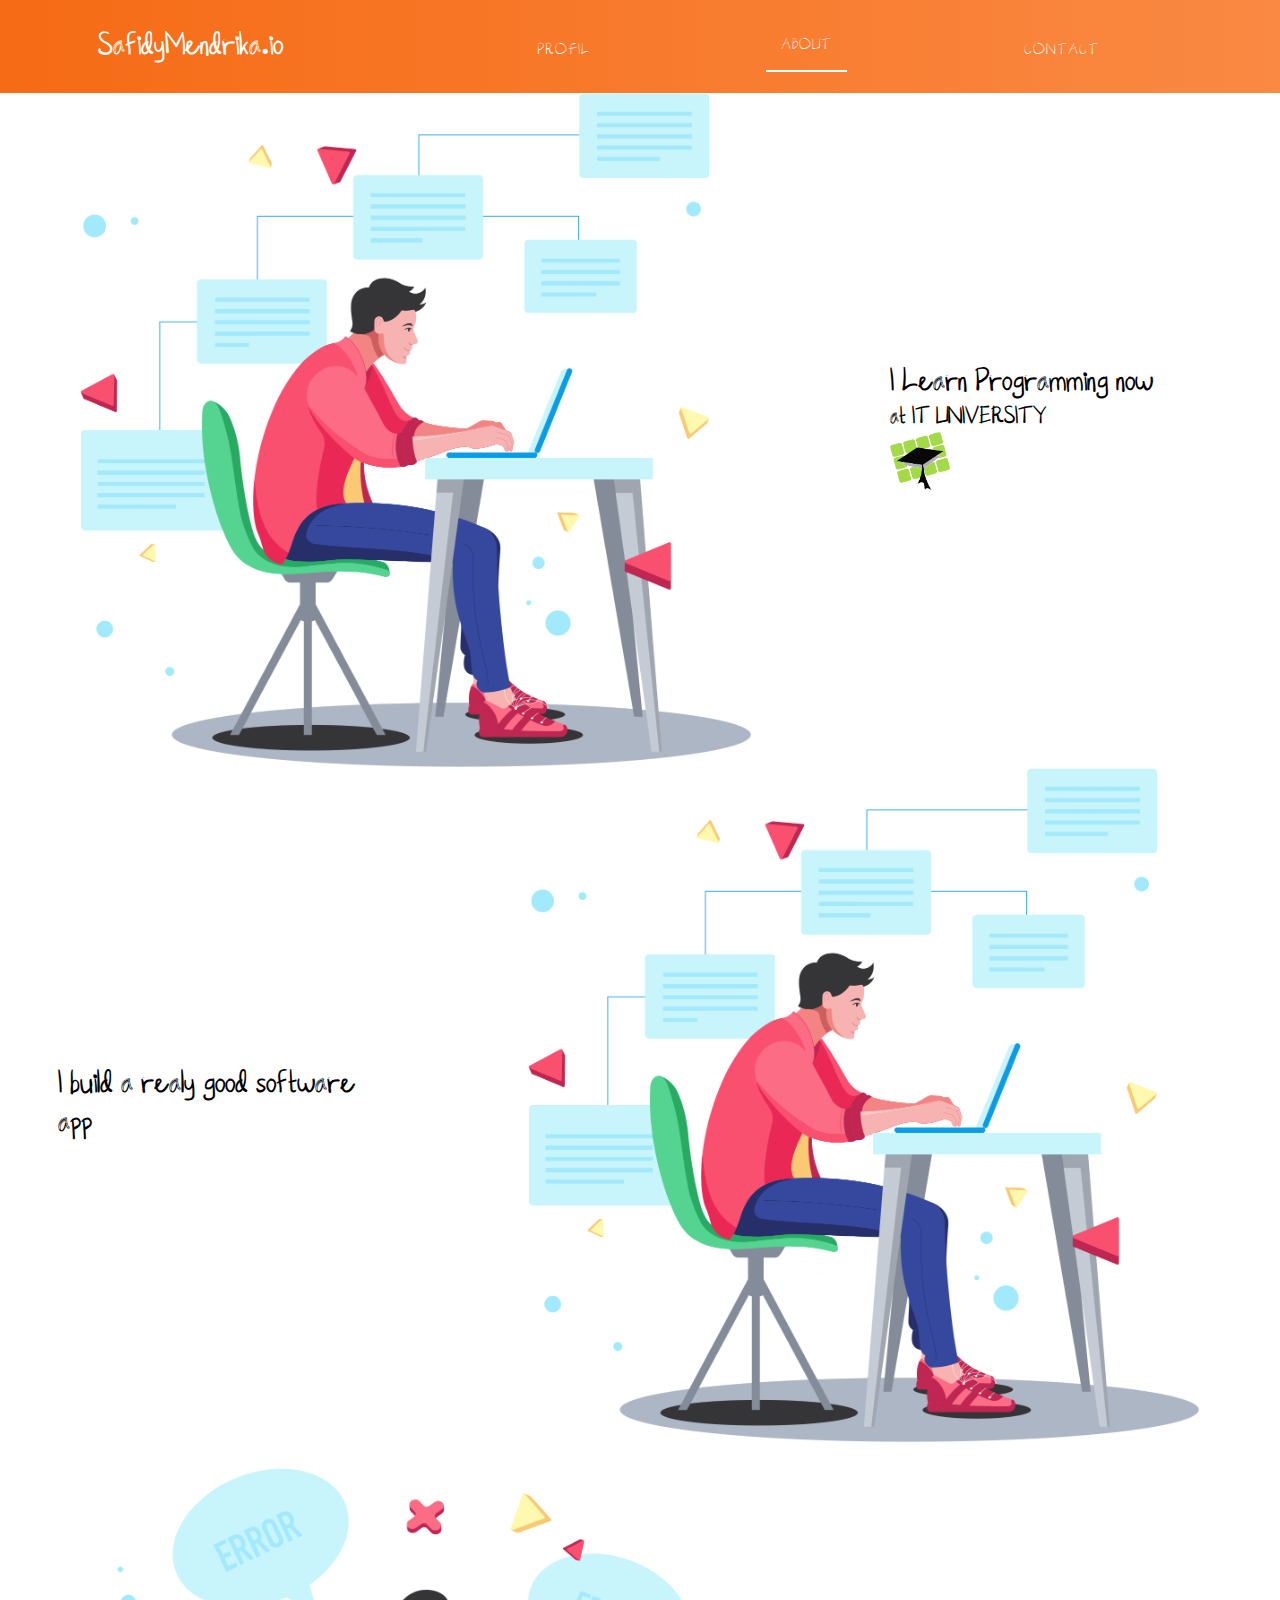
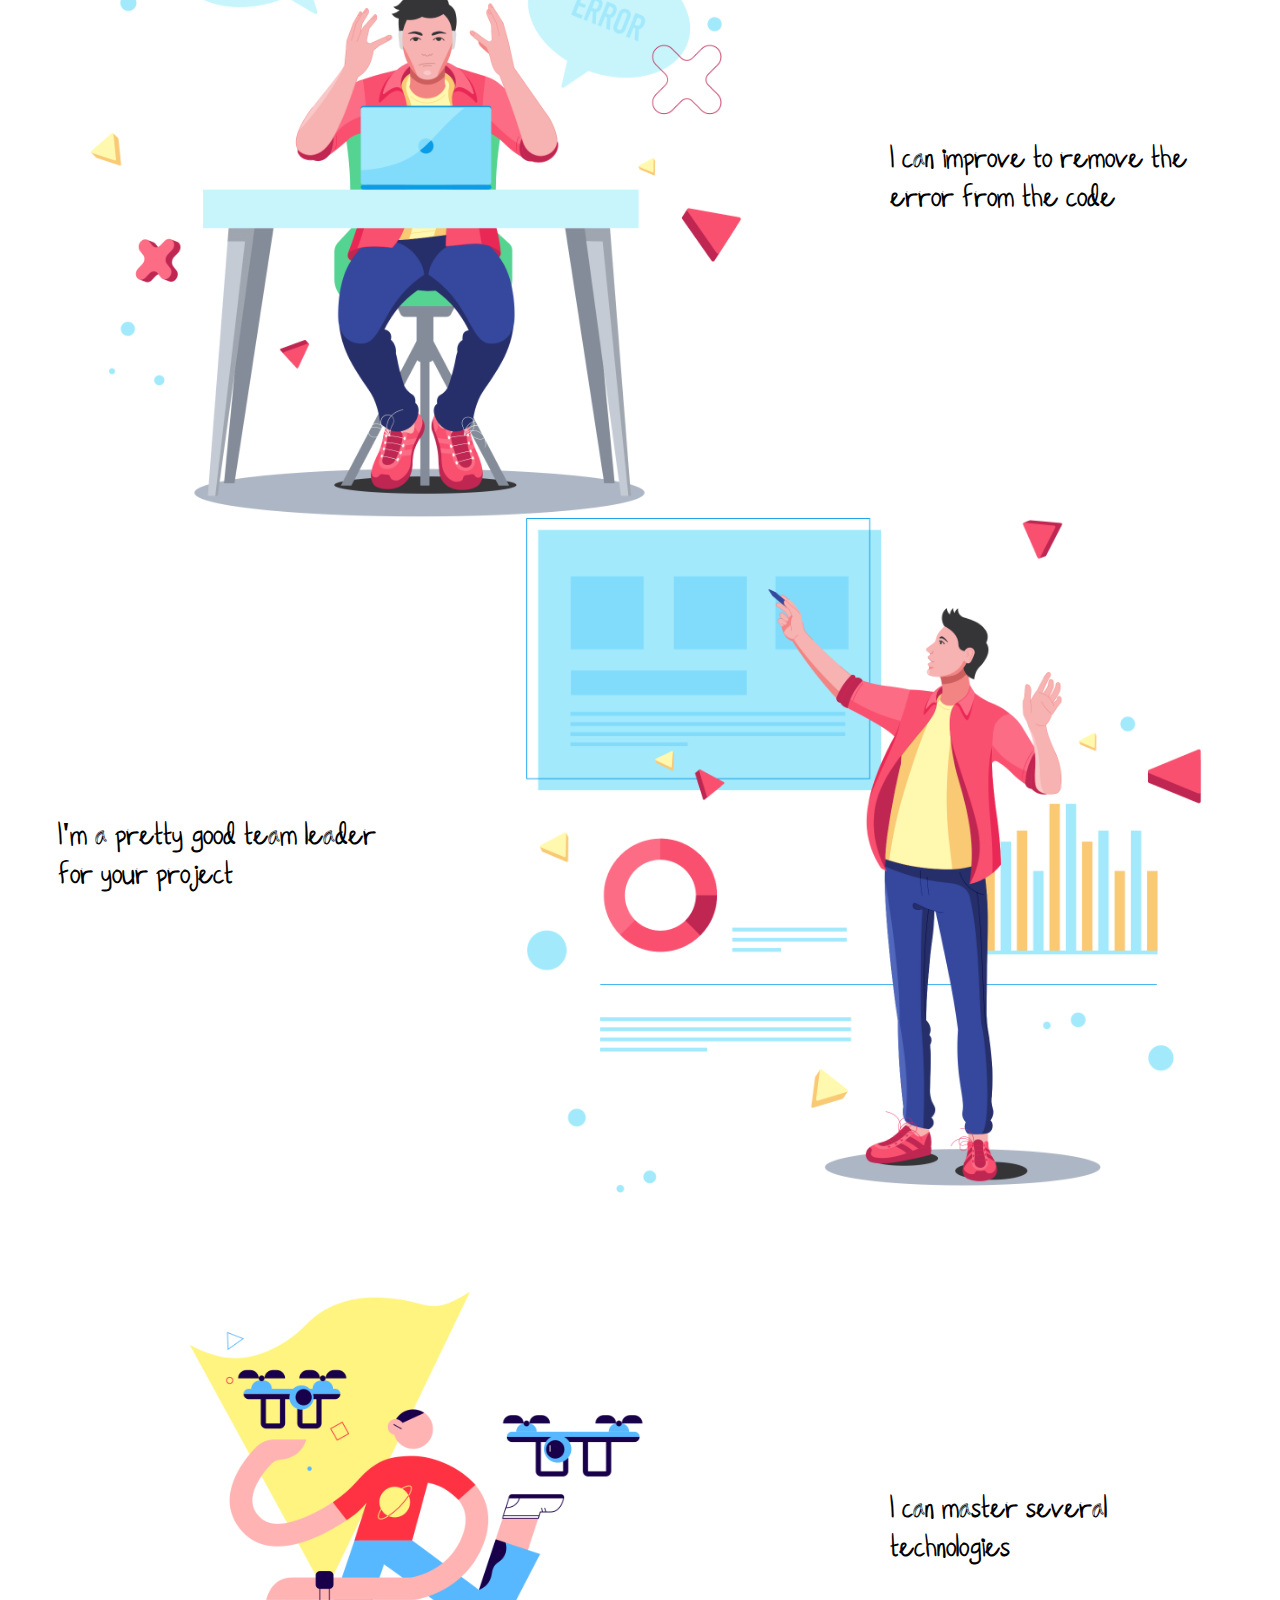
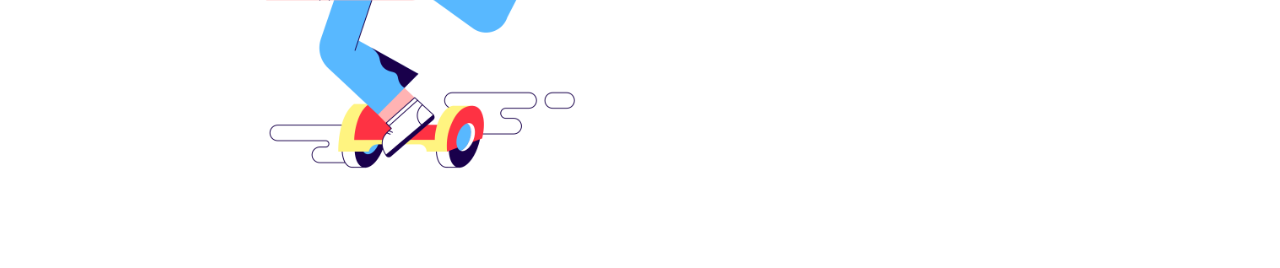
==== pages/about.html @ 763950fd "coucou" ====
<!DOCTYPE html>
<html lang="en">
  <head>
    <meta charset="UTF-8" />
    <meta http-equiv="X-UA-Compatible" content="IE=edge" />
    <meta name="viewport" content="width=device-width, initial-scale=1.0" />
    <link rel="stylesheet" href="../assets/css/head.css" />
    <link rel="stylesheet" href="../assets/css/about.css" />
    <title>SafidyMendrika.io</title>
  </head>
  <body>
    <div class="body">
      <div class="hidden-header">s</div>
      <header>
        <div><h1>SafidyMendrika.io</h1></div>
        <span class="hamburger"></span>
        <nav>
          <div class="nav-items">profil</div>
          <div class="nav-items">about</div>
          <div class="nav-items">contact</div>
        </nav>
      </header>
      <main>
        <div class="element">
          <div class="image-container">
            <img src="../assets/images/Сoding.png" />
          </div>
          <div class="text-container">
            <div>
              <h1>I Learn Programming now</h1>
              <h2>at IT UNIVERSITY</h2>
              <img src="../assets/images/itu.png" alt="" />
            </div>
          </div>
        </div>
        <div class="element">
          <div class="text-container">
            <h1>I build a realy good software app</h1>
          </div>
          <div class="image-container">
            <img src="../assets/images/Сoding.png" />
          </div>
        </div>
        <div class="element">
          <div class="image-container">
            <img src="../assets/images/Error.png" />
          </div>
          <div class="text-container">
            <h1>I can improve to remove the error from the code</h1>
          </div>
        </div>
        <div class="element">
          <div class="text-container">
            <h1>I'm a pretty good team leader for your project</h1>
          </div>
          <div class="image-container">
            <img src="../assets/images/Data.png" />
          </div>
        </div>
        <div class="element">
          <div class="image-container">
            <img src="../assets/images/technologies.png" />
          </div>
          <div class="text-container">
            <h1>I can master several technologies</h1>
          </div>
        </div>
      </main>
      <footer></footer>
    </div>
    <script src="../assets/js/nav-trick.js"></script>
  </body>
</html>
---- assets/css/head.css ----
:root {
  --orange: #f66b15;
  --lower-orange: #fa8943;
}
@font-face {
  font-family: "ChmasFont";
  src: url("../font/Christmas\ Gladness.ttf");
}
@font-face {
  font-family: "bedda";
  src: url("../font/Bedda.ttf");
}

* {
  margin: 0;
  padding: 0;
  box-sizing: border-box;
}
.hidden-header {
  width: 100%;
  height: 100px;
  padding: 1%;
  display: none;
  transition: 1s;
}
.hidden-header.active {
  display: block;
}
header {
  width: 100%;
  padding: 1%;
  font-family: "ChmasFont";
  display: flex;
  align-items: center;
  justify-content: space-around;
  background-image: linear-gradient(
    to right,
    var(--orange),
    var(--lower-orange)
  );
  color: #fff;
  z-index: 2;
}
header.scrolled {
  position: fixed;
  top: 0px;
}
header div {
  padding: 1%;
}
nav {
  display: flex;
  width: 60%;
  justify-content: space-around;
  align-items: center;
  z-index: 5;
}
nav div {
  width: 20%;
  width: fit-content;
  height: fit-content;
  text-transform: uppercase;
  letter-spacing: 1px;
  padding: 2%;
  padding-bottom: 1%;
  cursor: pointer;
  transition: 1s;
}
nav div:hover {
  border-bottom: 2px solid;
  padding-bottom: 2%;
}
nav div.active {
  border-bottom: 2px solid;
  padding-bottom: 2%;
}
.hamburger::before {
  content: "";
  position: absolute;
  width: 50px;
  height: 5px;
  border-radius: 5px;
  background-color: #fff;
  transition: 1s;
  top: 15px;
}
.hamburger::after {
  content: "";
  position: absolute;
  width: 50px;
  height: 5px;
  transition: 1s;
  border-radius: 5px;
  top: -15px;
  background-color: #fff;
}

.hamburger {
  position: relative;
  width: 50px;
  height: 5px;
  border-radius: 5px;
  background-color: #fff;
  transition: 0.5s;
  display: none;
}
@media screen and (max-width: 700px) {
  .hamburger {
    display: block;
  }
  .hamburger.active {
    background: none;
  }
  .hamburger.hamburger.active::after {
    top: 0px;
    transform: rotate(45deg);
  }
  .hamburger.hamburger.active::before {
    transform: rotate(-45deg);
    top: 0px;
  }
  nav {
    position: fixed;
    width: 100%;
    overflow: hidden;
    right: -1000px;
    padding: 1%;
    transition: 1s;
    color: #000;
    opacity: 0;
    top: 72px;
  }
  nav.active {
    opacity: 1;
    height: fit-content;
    right: 0px;
  }
}
---- assets/css/about.css ----
* {
  font-family: "bedda";
}
.element {
  width: 100%;
  height: 75vh;
  display: flex;
  justify-content: space-around;
}
.image-container {
  width: 60%;
  height: 100%;
  display: flex;
  justify-content: center;
}
.image-container img {
  height: 100%;
}
.text-container {
  width: 30%;
  height: 100%;
  display: flex;
  align-items: center;
  padding: 2%;
}
.text-container img {
  width: 60px;
}
.first-element .text-container > div {
  display: flex;
  flex-direction: column;
  align-items: center;
}
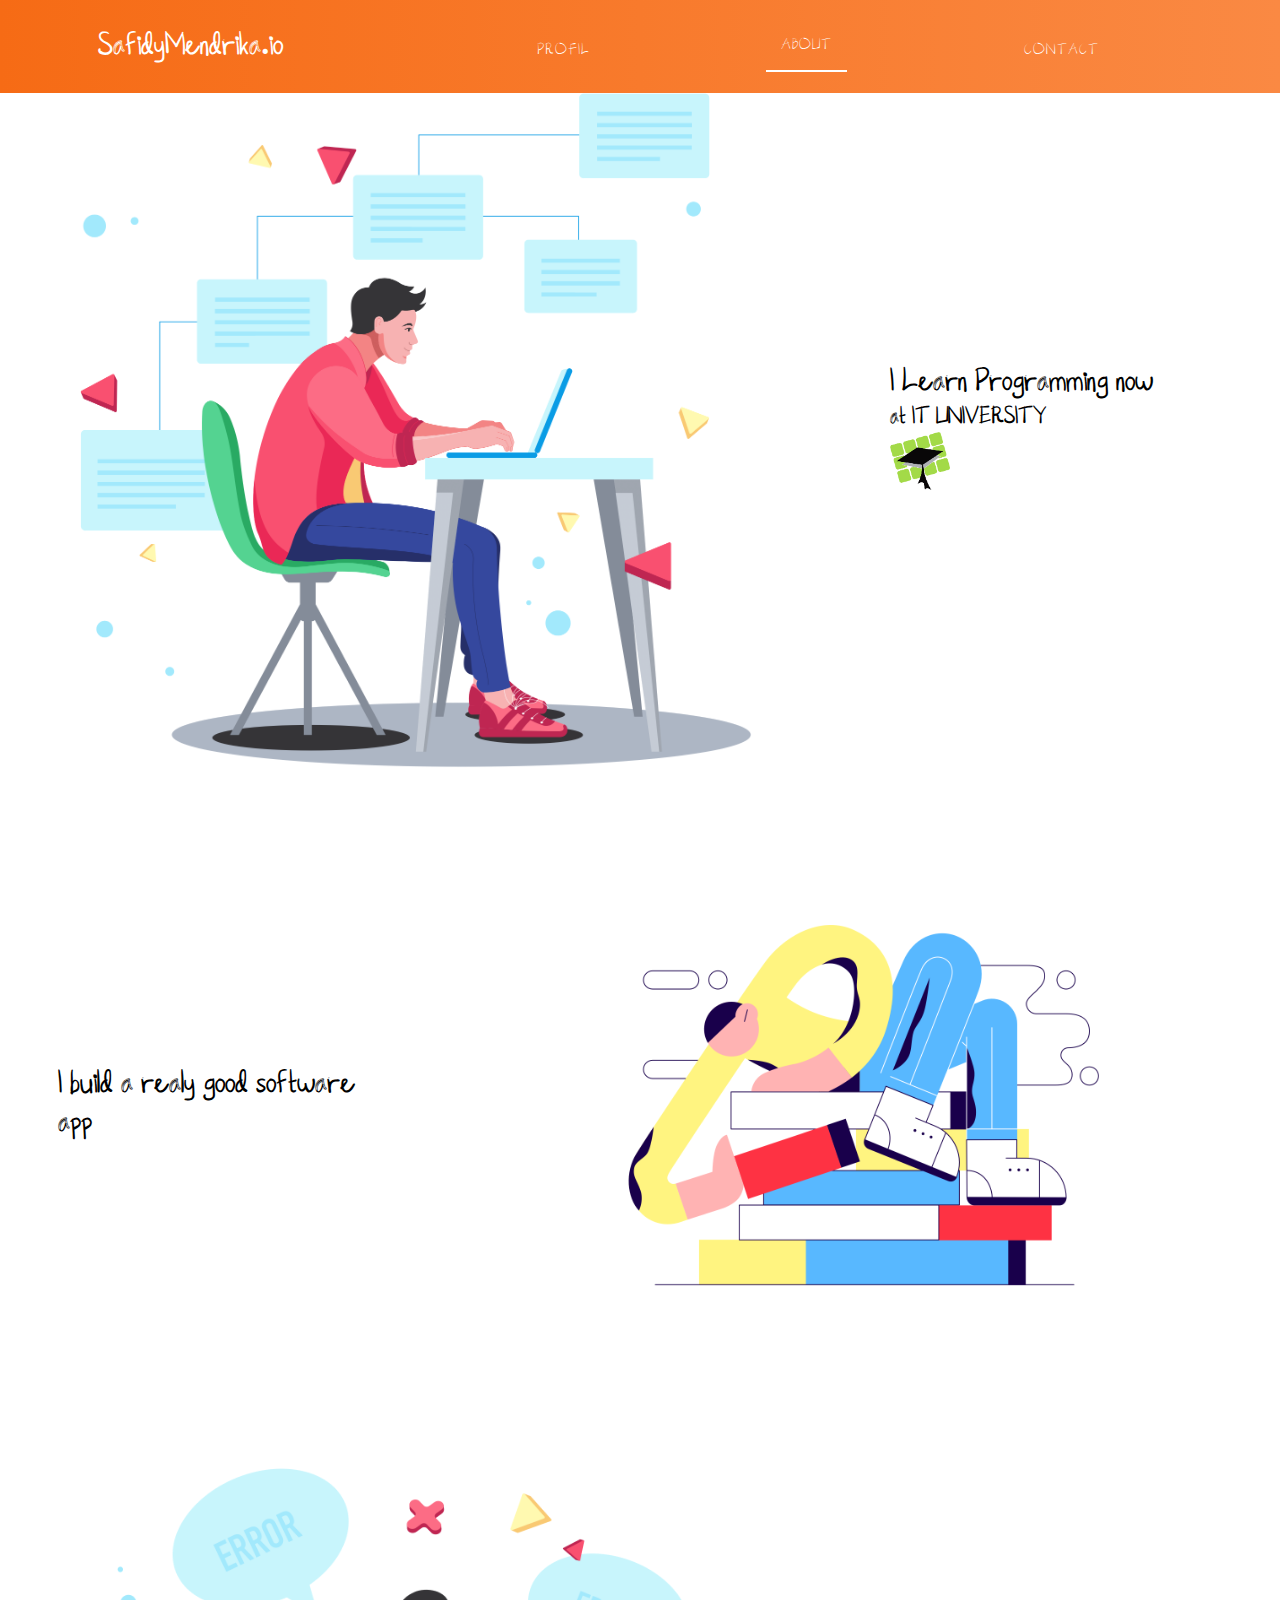
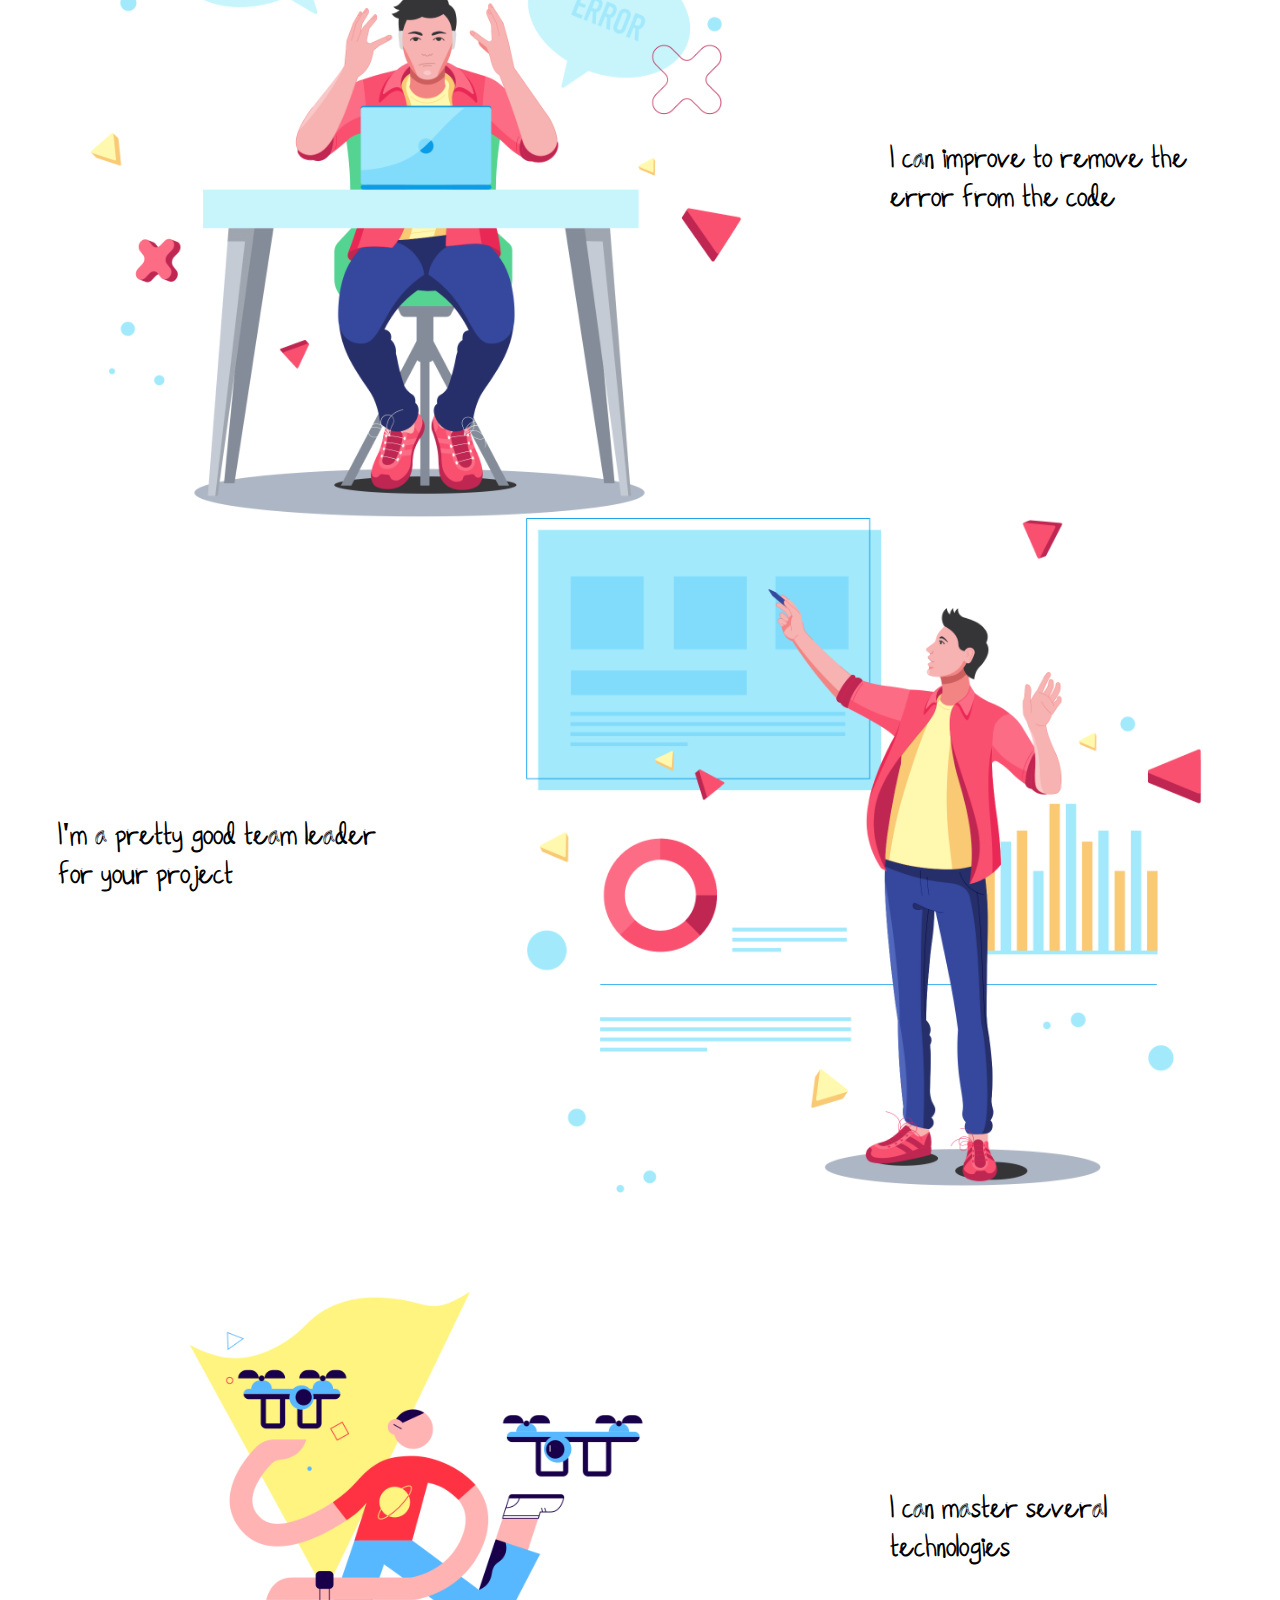
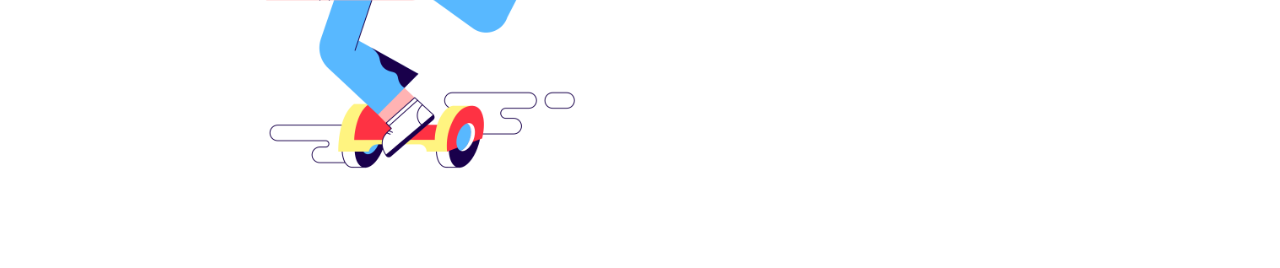
==== commit 2ade3b92: "build name" ====
--- a/pages/about.html
+++ b/pages/about.html
@@ -38,7 +38,7 @@
             <h1>I build a realy good software app</h1>
           </div>
           <div class="image-container">
-            <img src="../assets/images/Сoding.png" />
+            <img src="../assets/images/build.png" />
           </div>
         </div>
         <div class="element">
